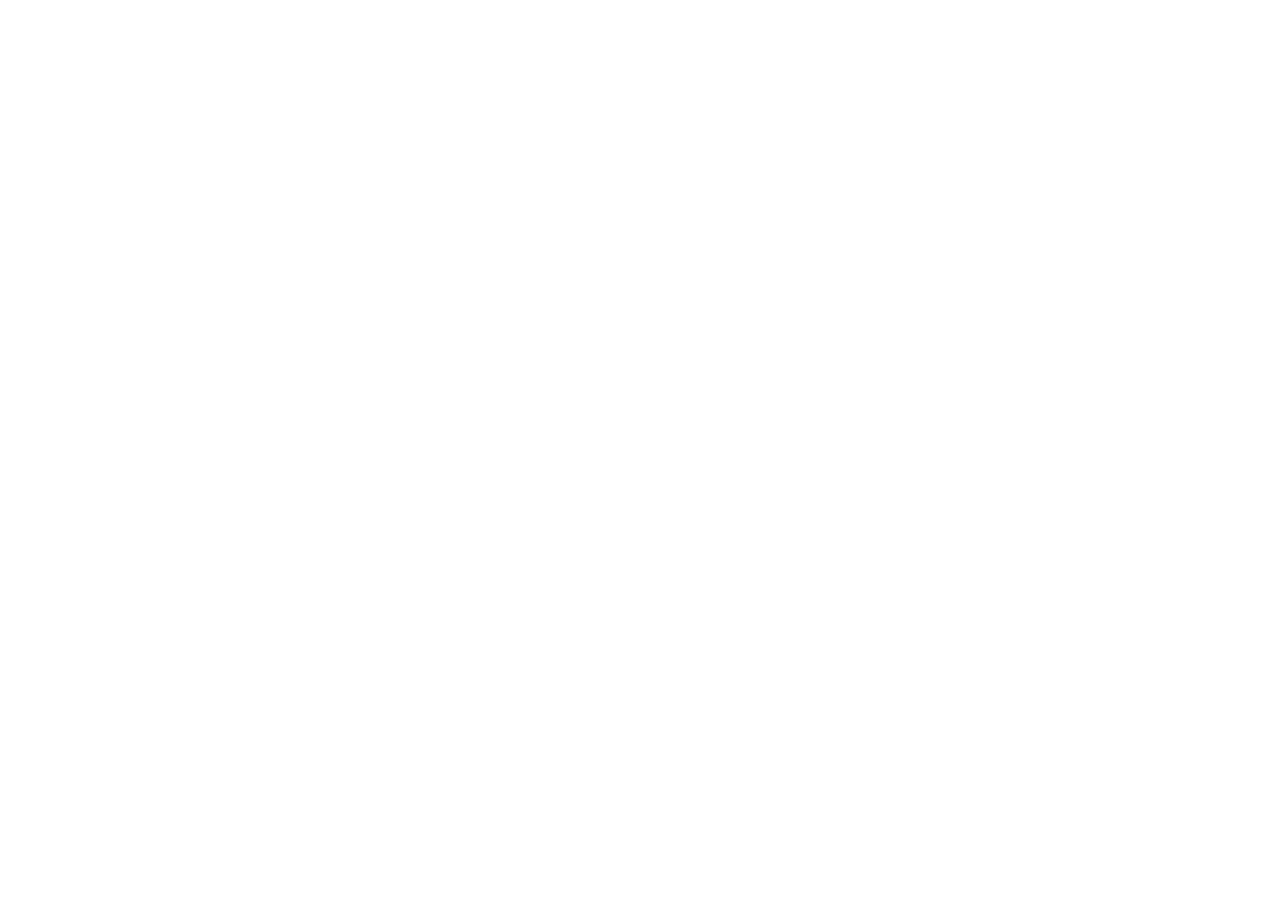
==== game.html @ e5860824 "Thirteenth Commit: Implement httml starter template for game.html" ====
<!DOCTYPE html>
<html lang="en">
  <head>
    <meta charset="UTF-8" />
    <meta name="viewport" content="width=device-width, initial-scale=1.0" />
    <title>Quick Quiz - Play</title>
  </head>
  <body></body>
</html>
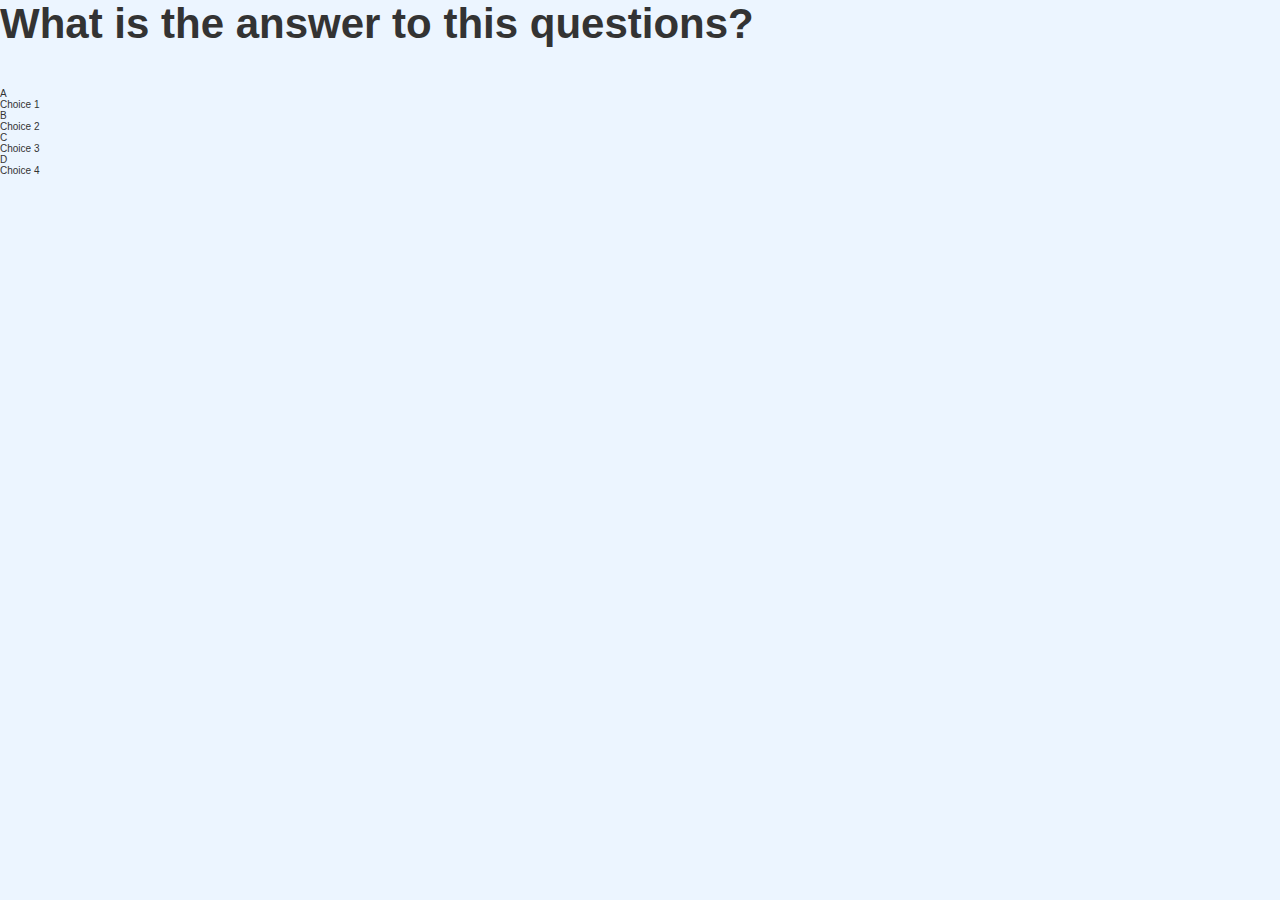
==== commit 3a76a0a9: "Eighteenth Commit: Implement custom data attributes to questions" ====
--- a/game.html
+++ b/game.html
@@ -3,7 +3,32 @@
   <head>
     <meta charset="UTF-8" />
     <meta name="viewport" content="width=device-width, initial-scale=1.0" />
+    <meta http-equiv="X-UA-Compatible" content="ie=edge" />
     <title>Quick Quiz - Play</title>
+    <link rel="stylesheet" href="app.css" />
+    <link rel="stylesheet" href="game.css" />
   </head>
-  <body></body>
+  <body>
+    <div class="container">
+      <div id="game" class="justify-center flex-column">
+        <h2 id="quesiton">What is the answer to this questions?</h2>
+        <div class="choice-container">
+          <p class="choice-prefix">A</p>
+          <p class="choice-text" data-number="1">Choice 1</p>
+        </div>
+        <div class="choice-container">
+          <p class="choice-prefix">B</p>
+          <p class="choice-text" data-number="2">Choice 2</p>
+        </div>
+        <div class="choice-container">
+          <p class="choice-prefix">C</p>
+          <p class="choice-text" data-number="3">Choice 3</p>
+        </div>
+        <div class="choice-container">
+          <p class="choice-prefix">D</p>
+          <p class="choice-text" data-number="4">Choice 4</p>
+        </div>
+      </div>
+    </div>
+  </body>
 </html>
--- a/app.css
+++ b/app.css
@@ -0,0 +1,95 @@
+:root {
+  background-color: #ecf5ff;
+  font-size: 62.5%;
+}
+
+* {
+  box-sizing: border-box;
+  font-family: Arial, Helvetica, sans-serif;
+  margin: 0;
+  padding: 0;
+  color: #333;
+}
+
+h1,
+h2,
+h3,
+h4 {
+  margin-bottom: 1rem;
+}
+
+h1 {
+  font-size: 5.4rem;
+  color: #56a5eb;
+  margin-bottom: 5rem;
+}
+
+h1 > span {
+  font-size: 2.4rem;
+  font-weight: 500;
+}
+
+h2 {
+  font-size: 4.2rem;
+  margin-bottom: 4rem;
+  font-weight: 700;
+}
+
+h3 {
+  font-size: 2.8rem;
+  font-weight: 500;
+}
+
+/* UTILITIES */
+
+.container > * {
+  width: 100%;
+}
+
+.flex-column {
+  display: flex;
+  flex-direction: column;
+}
+
+.flex-center {
+  justify-content: center;
+  align-items: center;
+}
+
+.justify-center {
+  justify-content: center;
+}
+
+.text-center {
+  text-align: center;
+}
+
+.hidden {
+  display: none;
+}
+
+/* BUTTONS */
+.btn {
+  font-size: 1.8rem;
+  padding: 1rem 0;
+  width: 20rem;
+  text-align: center;
+  border: 0.1rem solid #56a5eb;
+  margin-bottom: 1rem;
+  text-decoration: none;
+  color: #56a5eb;
+  background-color: white;
+}
+
+.btn:hover {
+  cursor: pointer;
+  box-shadow: 0 0.4rem 1.4rem 0 rgba(86, 185, 235, 0.5);
+  transform: translateY(-0.1rem);
+  transition: transform 150ms;
+}
+
+.btn[disabled]:hover {
+  cursor: not-allowed;
+  box-shadow: none;
+  transform: none;
+}
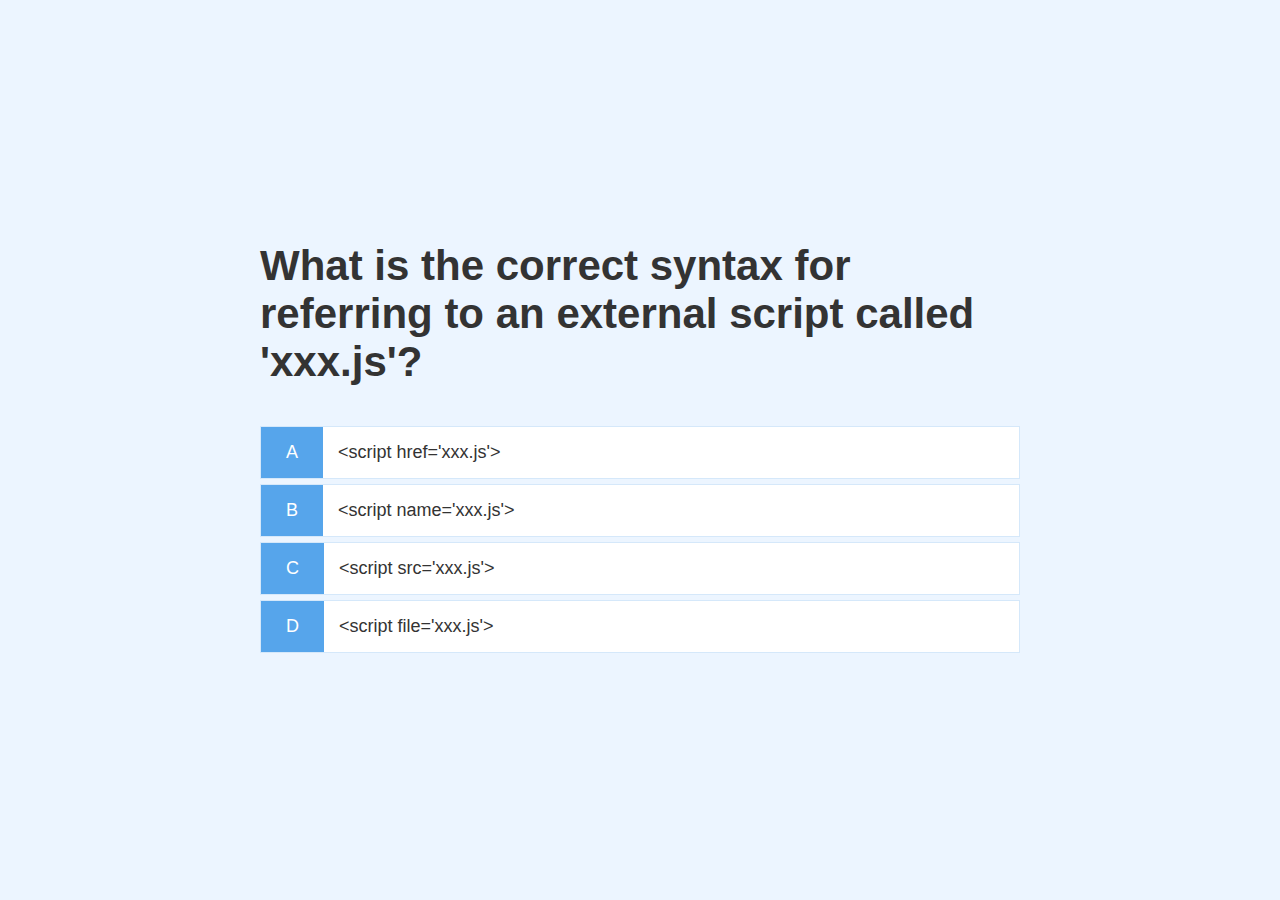
==== commit ba664143: "Twenty-Third Commit: Implement classToApply class" ====
--- a/game.html
+++ b/game.html
@@ -11,7 +11,7 @@
   <body>
     <div class="container">
       <div id="game" class="justify-center flex-column">
-        <h2 id="quesiton">What is the answer to this questions?</h2>
+        <h2 id="question">What is the answer to this questions?</h2>
         <div class="choice-container">
           <p class="choice-prefix">A</p>
           <p class="choice-text" data-number="1">Choice 1</p>
@@ -30,5 +30,6 @@
         </div>
       </div>
     </div>
+    <script src="game.js"></script>
   </body>
 </html>
--- a/app.css
+++ b/app.css
@@ -41,6 +41,17 @@
 }
 
 /* UTILITIES */
+
+.container {
+  width: 100vw;
+  height: 100vh;
+  display: flex;
+  justify-content: center;
+  align-items: center;
+  max-width: 80rem;
+  margin: 0 auto;
+  padding: 2rem;
+}
 
 .container > * {
   width: 100%;
--- a/game.css
+++ b/game.css
@@ -0,0 +1,26 @@
+.choice-container {
+  display: flex;
+  margin-bottom: 0.5rem;
+  width: 100%;
+  font-size: 1.8rem;
+  border: 0.1rem solid rgb(86, 165, 235, 0.25);
+  background-color: white;
+}
+
+.choice-container:hover {
+  cursor: pointer;
+  box-shadow: 0 0.4rem 1.4rem 0 rgba(86, 185, 235, 0.5);
+  transform: translateY(-0.1rem);
+  transition: transform 150ms;
+}
+
+.choice-prefix {
+  padding: 1.5rem 2.5rem;
+  background-color: #56a5eb;
+  color: white;
+}
+
+.choice-text {
+  padding: 1.5rem;
+  width: 100%;
+}
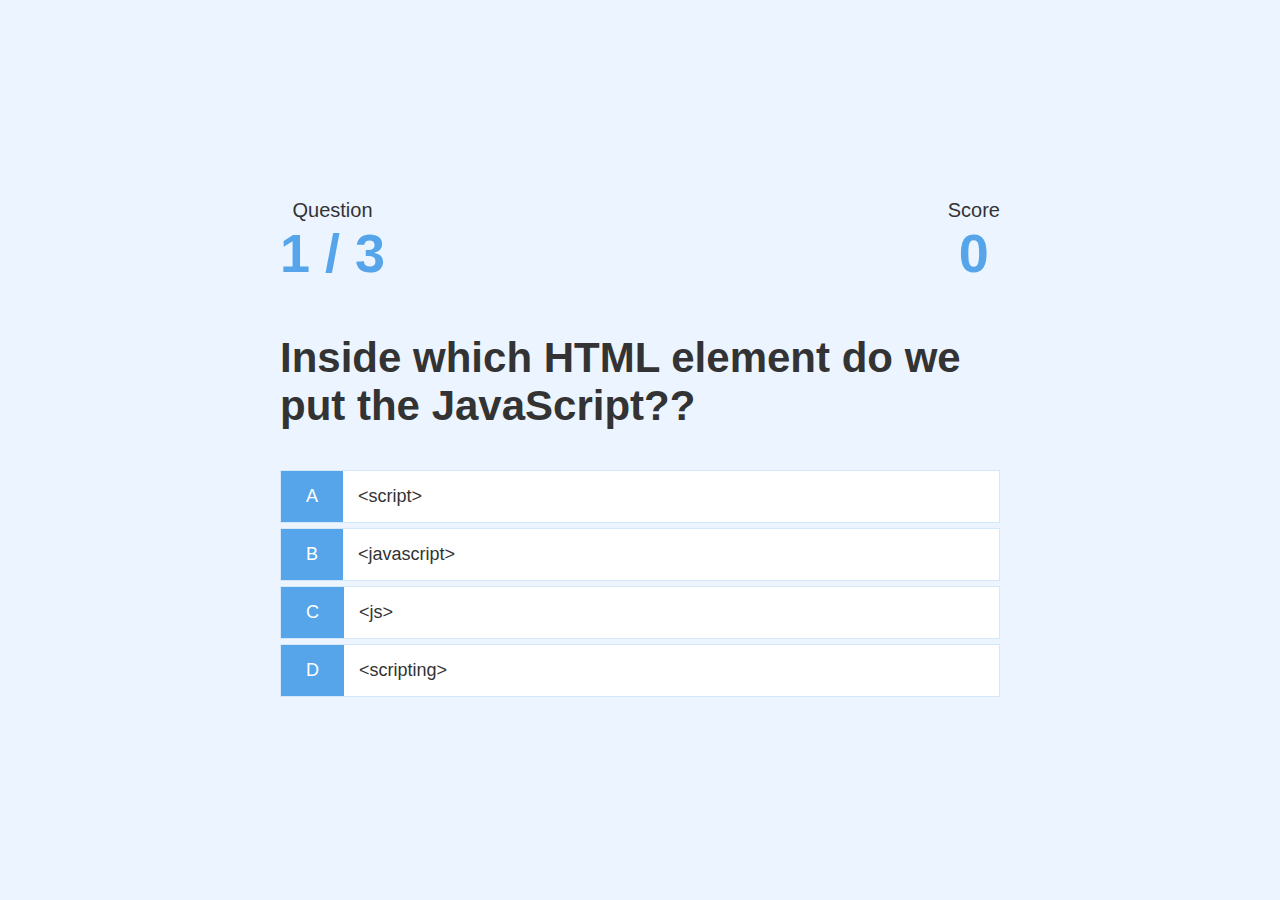
==== commit ba5bd359: "Twenty-Nineth Commit: Implement dynamically update questions heads up display" ====
--- a/game.html
+++ b/game.html
@@ -10,6 +10,26 @@
   </head>
   <body>
     <div class="container">
+      <div class="container">
+      <div id="game" class="justify-center flex-column">
+        <div id="hud">
+          <div id="hud-item">
+            <p class="hud-prefix">
+              Question
+            </p>
+            <h1 class="hud-main-text" id="questionCounter">
+              
+            </h1>
+          </div>
+          <div id="hud-item">
+            <p class="hud-prefix">
+              Score
+            </p>
+            <h1 class="hud-main-text" id="score">
+              0
+            </h1>
+          </div>
+        </div>
       <div id="game" class="justify-center flex-column">
         <h2 id="question">What is the answer to this questions?</h2>
         <div class="choice-container">
--- a/game.css
+++ b/game.css
@@ -24,3 +24,27 @@
   padding: 1.5rem;
   width: 100%;
 }
+
+.correct {
+  background-color: #28a745;
+}
+
+.incorrect {
+  background-color: #dc3545;
+}
+
+/* HUD */
+
+#hud {
+  display: flex;
+  justify-content: space-between;
+}
+
+.hud-prefix {
+  text-align: center;
+  font-size: 2rem;
+}
+
+.hud-main-text {
+  text-align: center;
+}
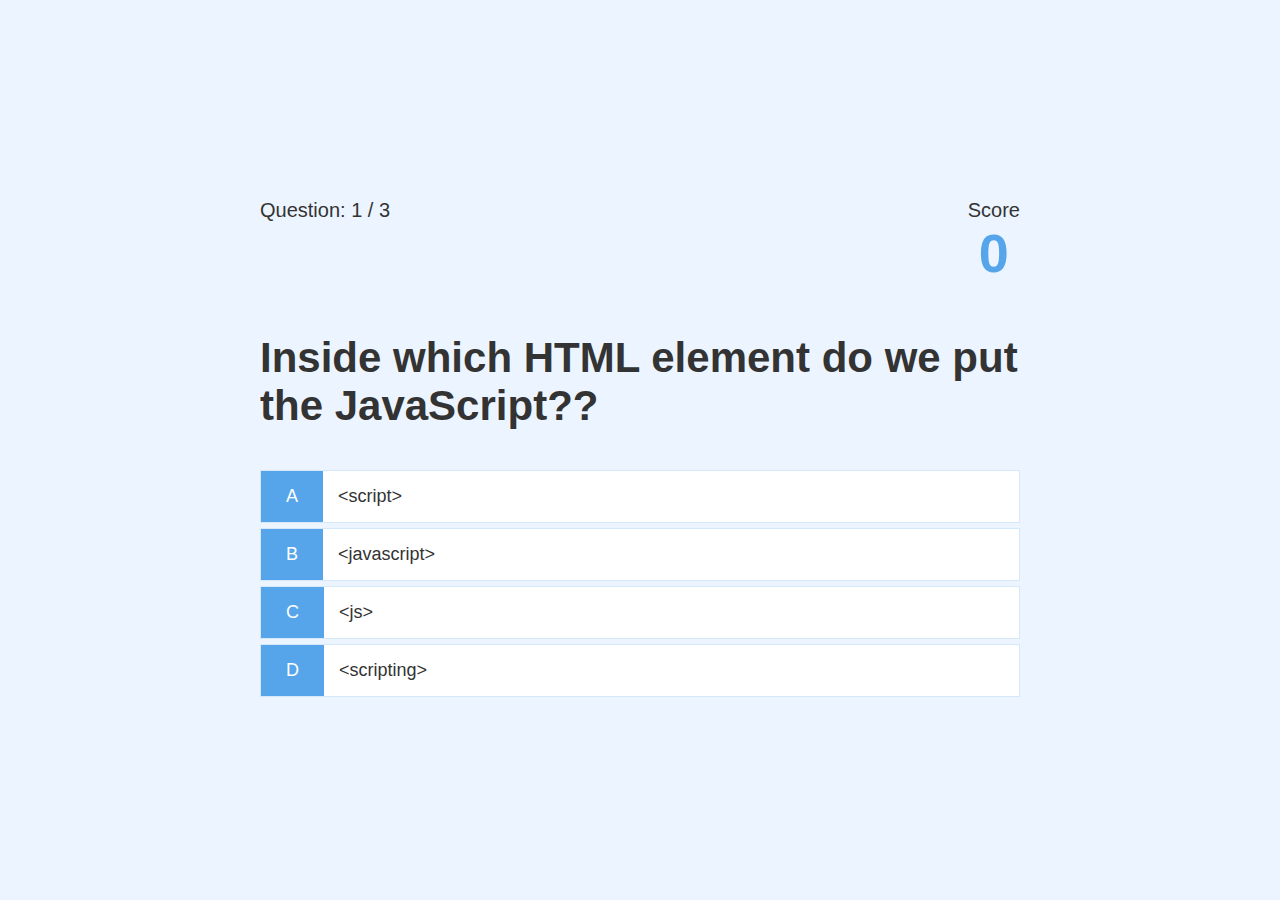
==== commit 4d5d4940: "Thirty-First Commit: Implement progress bar in HTML" ====
--- a/game.html
+++ b/game.html
@@ -10,16 +10,15 @@
   </head>
   <body>
     <div class="container">
-      <div class="container">
       <div id="game" class="justify-center flex-column">
         <div id="hud">
           <div id="hud-item">
-            <p class="hud-prefix">
+            <p id="progressText" class="hud-prefix">
               Question
             </p>
-            <h1 class="hud-main-text" id="questionCounter">
-              
-            </h1>
+            <div id="progressBar">
+              <div id="progressBarFull"></div>
+            </div>
           </div>
           <div id="hud-item">
             <p class="hud-prefix">
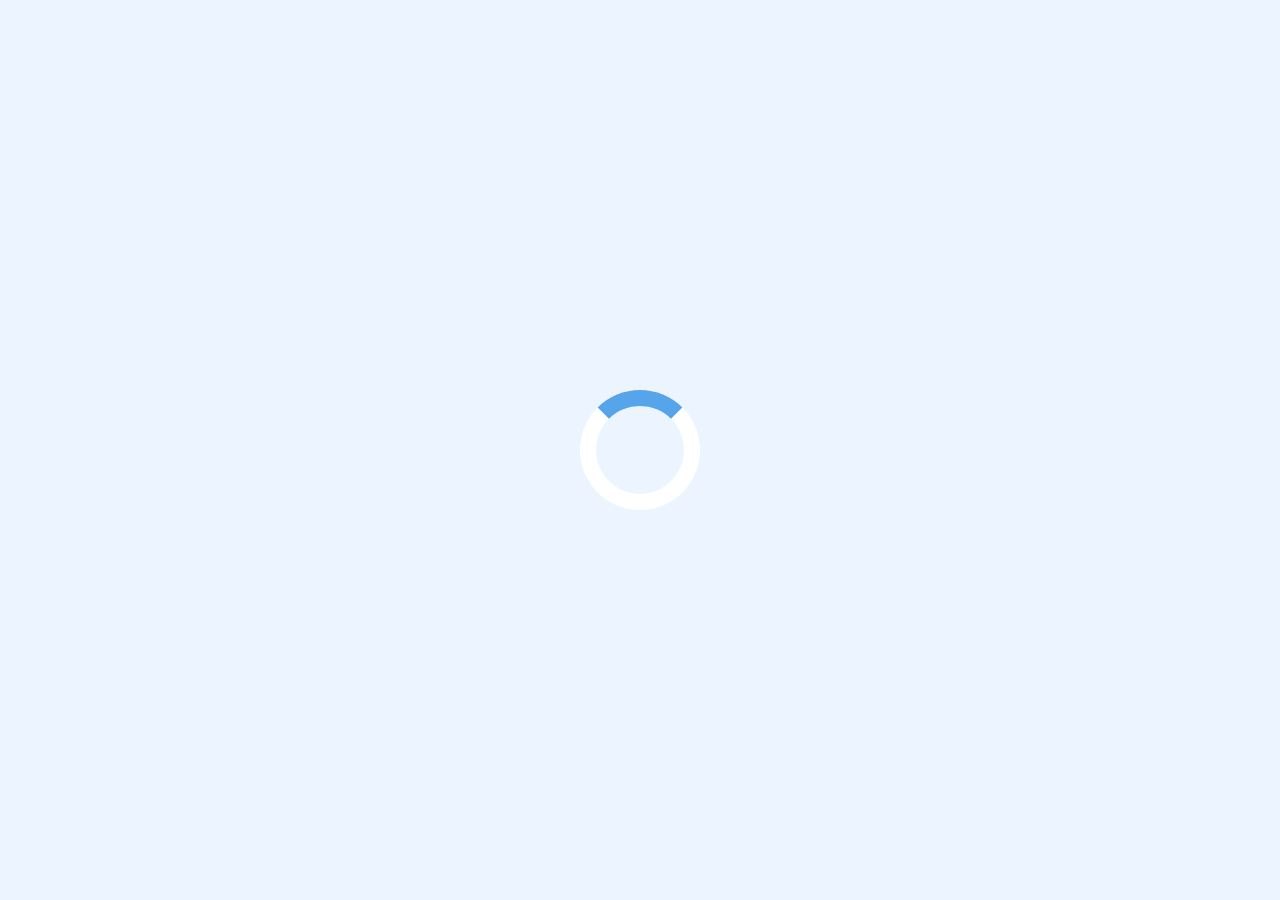
==== commit ecedc96d: "Fifty-Four Commit: Implement css styling for game loading" ====
--- a/game.html
+++ b/game.html
@@ -10,7 +10,8 @@
   </head>
   <body>
     <div class="container">
-      <div id="game" class="justify-center flex-column">
+      <div id="loader"></div>
+      <div id="game" class="justify-center flex-column hidden">
         <div id="hud">
           <div id="hud-item">
             <p id="progressText" class="hud-prefix">
@@ -30,22 +31,22 @@
           </div>
         </div>
       <div id="game" class="justify-center flex-column">
-        <h2 id="question">What is the answer to this questions?</h2>
+        <h2 id="question"></h2>
         <div class="choice-container">
           <p class="choice-prefix">A</p>
-          <p class="choice-text" data-number="1">Choice 1</p>
+          <p class="choice-text" data-number="1"></p>
         </div>
         <div class="choice-container">
           <p class="choice-prefix">B</p>
-          <p class="choice-text" data-number="2">Choice 2</p>
+          <p class="choice-text" data-number="2"></p>
         </div>
         <div class="choice-container">
           <p class="choice-prefix">C</p>
-          <p class="choice-text" data-number="3">Choice 3</p>
+          <p class="choice-text" data-number="3"></p>
         </div>
         <div class="choice-container">
           <p class="choice-prefix">D</p>
-          <p class="choice-text" data-number="4">Choice 4</p>
+          <p class="choice-text" data-number="4"></p>
         </div>
       </div>
     </div>
--- a/app.css
+++ b/app.css
@@ -104,3 +104,24 @@
   box-shadow: none;
   transform: none;
 }
+
+/* FORMS */
+form {
+  width: 100%;
+  display: flex;
+  flex-direction: column;
+  align-items: center;
+}
+
+input {
+  margin-bottom: 1rem;
+  width: 20rem;
+  padding: 1.5rem;
+  font-size: 1.8rem;
+  border: none;
+  box-shadow: 0 0.1rem 1.4rem 0 rgba(86, 185, 235, 0.5);
+}
+
+input::placeholder {
+  color: #aaa;
+}--- a/game.css
+++ b/game.css
@@ -48,3 +48,34 @@
 .hud-main-text {
   text-align: center;
 }
+
+#progressBar {
+  width: 20rem;
+  height: 4rem;
+  border: 0.3rem solid #56a5eb;
+  margin-top: 1.5rem;
+}
+
+#progressBarFull {
+  height: 3.4rem;
+  background-color: #56a5eb;
+  width: 0%;
+}
+
+#loader {
+  border: 1.6rem solid white;
+  border-radius: 50%;
+  border-top: 1.6rem solid #56a5eb;
+  width: 12rem;
+  height: 12rem;
+  animation: spin 2s linear infinite;
+}
+
+@keyframes spin {
+  0% {
+    transform: rotate(0deg);
+  }
+  100% {
+    transform: rotate(360deg);
+  }
+}
